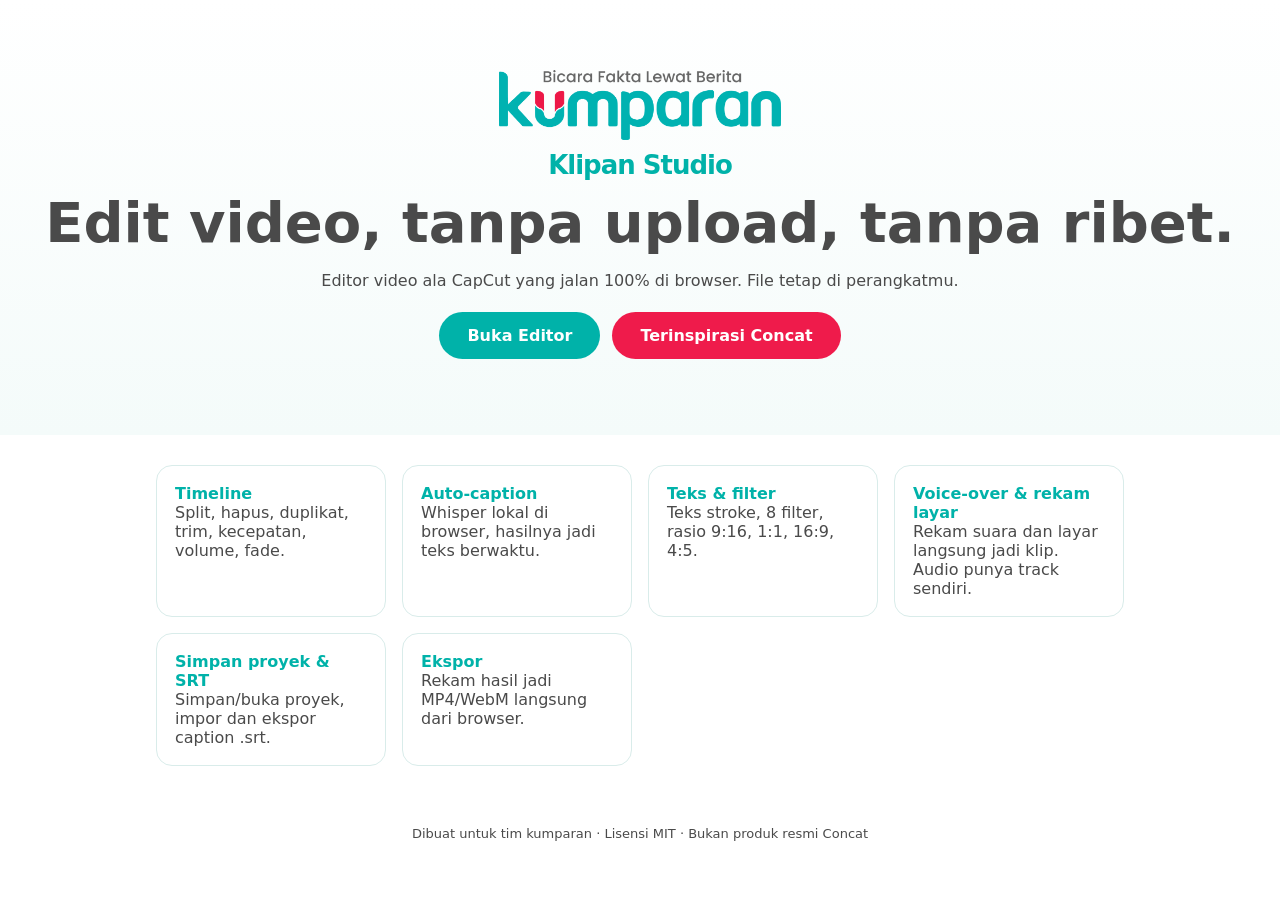
==== index.html @ c97e6d27 "Klipan Studio: editor video untuk kumparan" ====
<!doctype html><html lang="id"><head><meta charset="utf-8"><meta name="viewport" content="width=device-width,initial-scale=1"><title>Klipan Studio — Editor video gratis di browser</title><link rel="icon" href="logo.webp"><link rel="stylesheet" href="style.css"></head><body>
<div class="hero"><img class="lg" src="logo.webp" alt="kumparan"><b class="logo">Klipan Studio</b><h1>Edit video, tanpa upload, tanpa ribet.</h1><p>Editor video ala CapCut yang jalan 100% di browser. File tetap di perangkatmu.</p><a class="cta" href="editor.html">Buka Editor</a><a class="cta r" href="https://github.com/jub0t/concat">Terinspirasi Concat</a></div>
<div class="grid"><div class="card"><b>Timeline</b><br>Split, hapus, duplikat, trim, kecepatan, volume, fade.</div><div class="card"><b>Auto-caption</b><br>Whisper lokal di browser, hasilnya jadi teks berwaktu.</div><div class="card"><b>Teks & filter</b><br>Teks stroke, 8 filter, rasio 9:16, 1:1, 16:9, 4:5.</div><div class="card"><b>Voice-over & rekam layar</b><br>Rekam suara dan layar langsung jadi klip. Audio punya track sendiri.</div><div class="card"><b>Simpan proyek & SRT</b><br>Simpan/buka proyek, impor dan ekspor caption .srt.</div><div class="card"><b>Ekspor</b><br>Rekam hasil jadi MP4/WebM langsung dari browser.</div></div>
<footer class="f">Dibuat untuk tim kumparan · Lisensi MIT · Bukan produk resmi Concat</footer></body></html>
---- style.css ----
:root{--teal:#00B2A9;--teal-d:#008f88;--red:#EF1B4B;--ink:#4a4a4a;--bg:#f4fbfa;--line:#d9ecea}
*{box-sizing:border-box}body{margin:0;font-family:Poppins,system-ui,Arial,sans-serif;color:var(--ink);background:#fff}
a{color:var(--teal)}button,.btn{font:inherit;border:0;border-radius:10px;padding:8px 14px;background:var(--line);color:var(--ink);cursor:pointer;font-weight:600}
button:hover{filter:brightness(.95)}.go,.cta{background:var(--teal);color:#fff}.red{background:var(--red);color:#fff}
.logo{font-weight:800;font-size:26px;color:var(--teal);text-decoration:none;letter-spacing:-1px}.logo b{color:var(--red)}
.hero{padding:70px 20px;text-align:center;background:linear-gradient(#fff,var(--bg))}.hero h1{font-size:clamp(30px,6vw,56px);margin:10px 0}
.cta{display:inline-block;padding:14px 28px;border-radius:999px;text-decoration:none;font-weight:700;margin:6px}.cta.r{background:var(--red)}
.grid{display:grid;grid-template-columns:repeat(auto-fit,minmax(220px,1fr));gap:16px;max-width:1000px;margin:30px auto;padding:0 16px}
.card{border:1px solid var(--line);border-radius:16px;padding:18px}.card b{color:var(--teal)}footer.f{text-align:center;padding:30px;font-size:13px}
.ed{height:100vh;display:flex;flex-direction:column;background:var(--bg);overflow:hidden}
.ed>header{display:flex;justify-content:space-between;align-items:center;padding:8px 14px;background:#fff;border-bottom:3px solid var(--teal);gap:8px}.tag{font-size:12px;display:none}
.ed select,.ed input:not([type=range]):not([type=color]){padding:7px;border:1px solid var(--line);border-radius:8px;font:inherit;max-width:100%}
.ed main{flex:1;display:grid;grid-template-columns:230px 1fr 230px;min-height:0}
.ed aside{background:#fff;padding:12px;overflow:auto;display:flex;flex-direction:column;gap:8px;border-right:1px solid var(--line)}
.ed aside:last-child{border:0;border-left:1px solid var(--line)}h3{margin:10px 0 0;font-size:13px;color:var(--teal);text-transform:uppercase}
.ed section{display:flex;flex-direction:column;align-items:center;justify-content:center;gap:8px;padding:10px;min-height:0}
#cv{max-height:100%;max-width:100%;min-height:0;background:#000;border-radius:12px;box-shadow:0 4px 20px #0003}
.mi{padding:8px;border:1px solid var(--line);border-radius:8px;font-size:12px;cursor:pointer;word-break:break-all}.mi:hover{border-color:var(--teal);background:var(--bg)}
label{font-size:12px;display:flex;flex-direction:column;gap:3px}small{font-size:11px}
.ed>footer{background:#fff;border-top:1px solid var(--line);padding:8px}.tools{display:flex;gap:6px;margin-bottom:6px;flex-wrap:wrap}
#tl{position:relative;overflow-x:auto;height:112px;background:var(--bg);border-radius:8px}.trk{position:relative;height:46px;margin:6px 0}
.blk{position:absolute;top:0;height:100%;border-radius:8px;background:var(--teal);color:#fff;font-size:11px;padding:4px 6px;overflow:hidden;white-space:nowrap;border:2px solid #fff;cursor:pointer}
.blk.audio{background:#6b7280}.blk.image{background:var(--teal-d)}.blk.txt{background:var(--red)}.blk.on{outline:3px solid #222}
#ph{position:absolute;top:0;bottom:0;width:2px;background:var(--red);z-index:5;pointer-events:none}
@media(max-width:800px){.ed main{grid-template-columns:1fr;grid-template-rows:auto 1fr auto;overflow:auto}.ed aside{border:0;max-height:150px}}
.lg{height:34px;display:block}#tl{height:170px!important}.btn{text-align:center}.hero .lg{height:70px;margin:0 auto 10px}
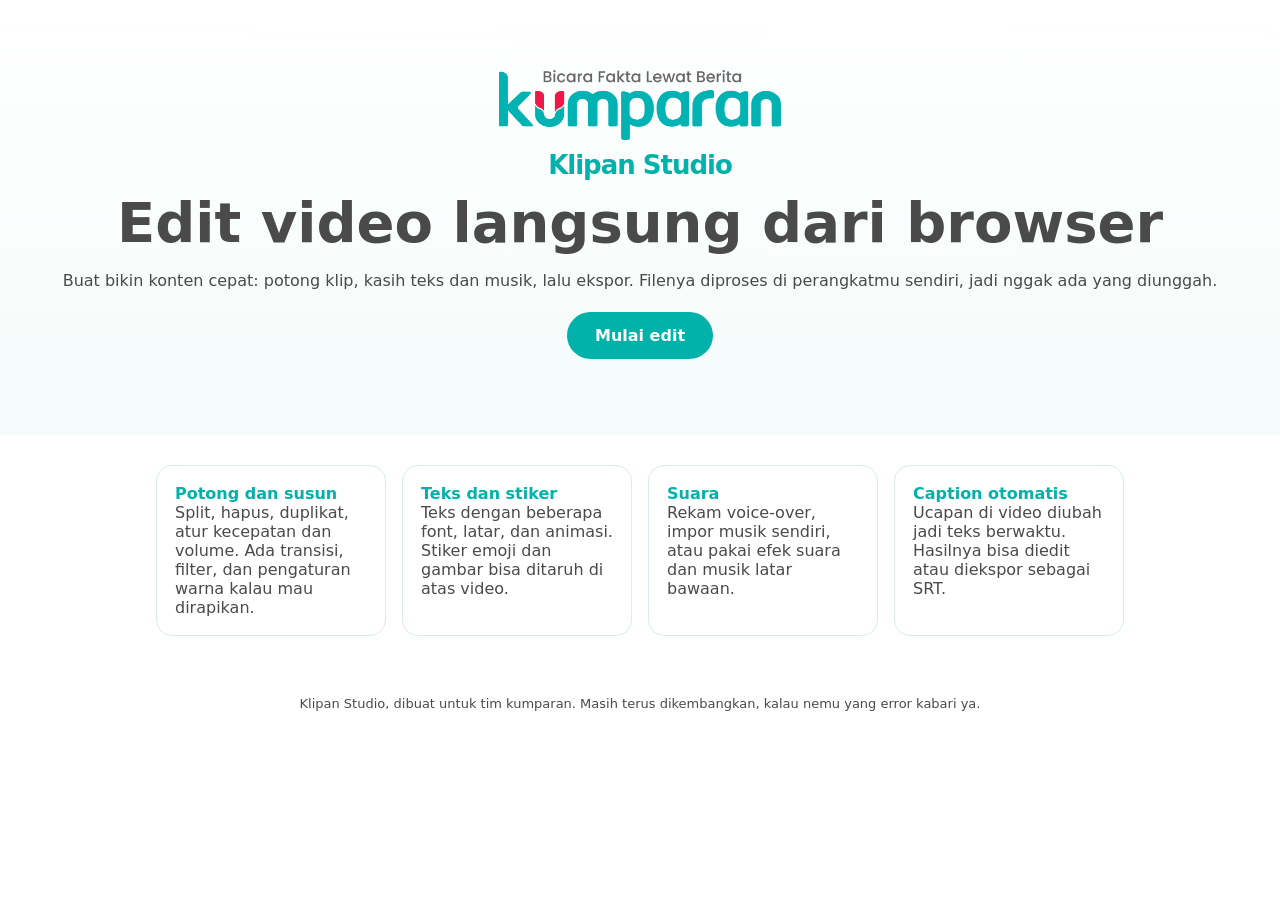
==== commit 0754807f: "Tambah overlay, stiker, suara, transisi, filter; rapikan copywriting" ====
--- a/index.html
+++ b/index.html
@@ -1,4 +1,7 @@
-<!doctype html><html lang="id"><head><meta charset="utf-8"><meta name="viewport" content="width=device-width,initial-scale=1"><title>Klipan Studio — Editor video gratis di browser</title><link rel="icon" href="logo.webp"><link rel="stylesheet" href="style.css"></head><body>
-<div class="hero"><img class="lg" src="logo.webp" alt="kumparan"><b class="logo">Klipan Studio</b><h1>Edit video, tanpa upload, tanpa ribet.</h1><p>Editor video ala CapCut yang jalan 100% di browser. File tetap di perangkatmu.</p><a class="cta" href="editor.html">Buka Editor</a><a class="cta r" href="https://github.com/jub0t/concat">Terinspirasi Concat</a></div>
-<div class="grid"><div class="card"><b>Timeline</b><br>Split, hapus, duplikat, trim, kecepatan, volume, fade.</div><div class="card"><b>Auto-caption</b><br>Whisper lokal di browser, hasilnya jadi teks berwaktu.</div><div class="card"><b>Teks & filter</b><br>Teks stroke, 8 filter, rasio 9:16, 1:1, 16:9, 4:5.</div><div class="card"><b>Voice-over & rekam layar</b><br>Rekam suara dan layar langsung jadi klip. Audio punya track sendiri.</div><div class="card"><b>Simpan proyek & SRT</b><br>Simpan/buka proyek, impor dan ekspor caption .srt.</div><div class="card"><b>Ekspor</b><br>Rekam hasil jadi MP4/WebM langsung dari browser.</div></div>
-<footer class="f">Dibuat untuk tim kumparan · Lisensi MIT · Bukan produk resmi Concat</footer></body></html>
+<!doctype html><html lang="id"><head><meta charset="utf-8"><meta name="viewport" content="width=device-width,initial-scale=1"><title>Klipan Studio</title><link rel="icon" href="logo.webp"><link rel="stylesheet" href="style.css"></head><body>
+<div class="hero"><img class="lg" src="logo.webp" alt="kumparan"><b class="logo">Klipan Studio</b><h1>Edit video langsung dari browser</h1><p>Buat bikin konten cepat: potong klip, kasih teks dan musik, lalu ekspor. Filenya diproses di perangkatmu sendiri, jadi nggak ada yang diunggah.</p><a class="cta" href="editor.html">Mulai edit</a></div>
+<div class="grid"><div class="card"><b>Potong dan susun</b><br>Split, hapus, duplikat, atur kecepatan dan volume. Ada transisi, filter, dan pengaturan warna kalau mau dirapikan.</div>
+<div class="card"><b>Teks dan stiker</b><br>Teks dengan beberapa font, latar, dan animasi. Stiker emoji dan gambar bisa ditaruh di atas video.</div>
+<div class="card"><b>Suara</b><br>Rekam voice-over, impor musik sendiri, atau pakai efek suara dan musik latar bawaan.</div>
+<div class="card"><b>Caption otomatis</b><br>Ucapan di video diubah jadi teks berwaktu. Hasilnya bisa diedit atau diekspor sebagai SRT.</div></div>
+<footer class="f">Klipan Studio, dibuat untuk tim kumparan. Masih terus dikembangkan, kalau nemu yang error kabari ya.</footer></body></html>
--- a/style.css
+++ b/style.css
@@ -24,3 +24,4 @@
 #ph{position:absolute;top:0;bottom:0;width:2px;background:var(--red);z-index:5;pointer-events:none}
 @media(max-width:800px){.ed main{grid-template-columns:1fr;grid-template-rows:auto 1fr auto;overflow:auto}.ed aside{border:0;max-height:150px}}
 .lg{height:34px;display:block}#tl{height:170px!important}.btn{text-align:center}.hero .lg{height:70px;margin:0 auto 10px}
+#tl{height:230px!important}.mi button{font-size:11px;padding:3px 7px;margin:4px 4px 0 0}#stk,#sfx,#mus{display:flex;flex-wrap:wrap;gap:4px}
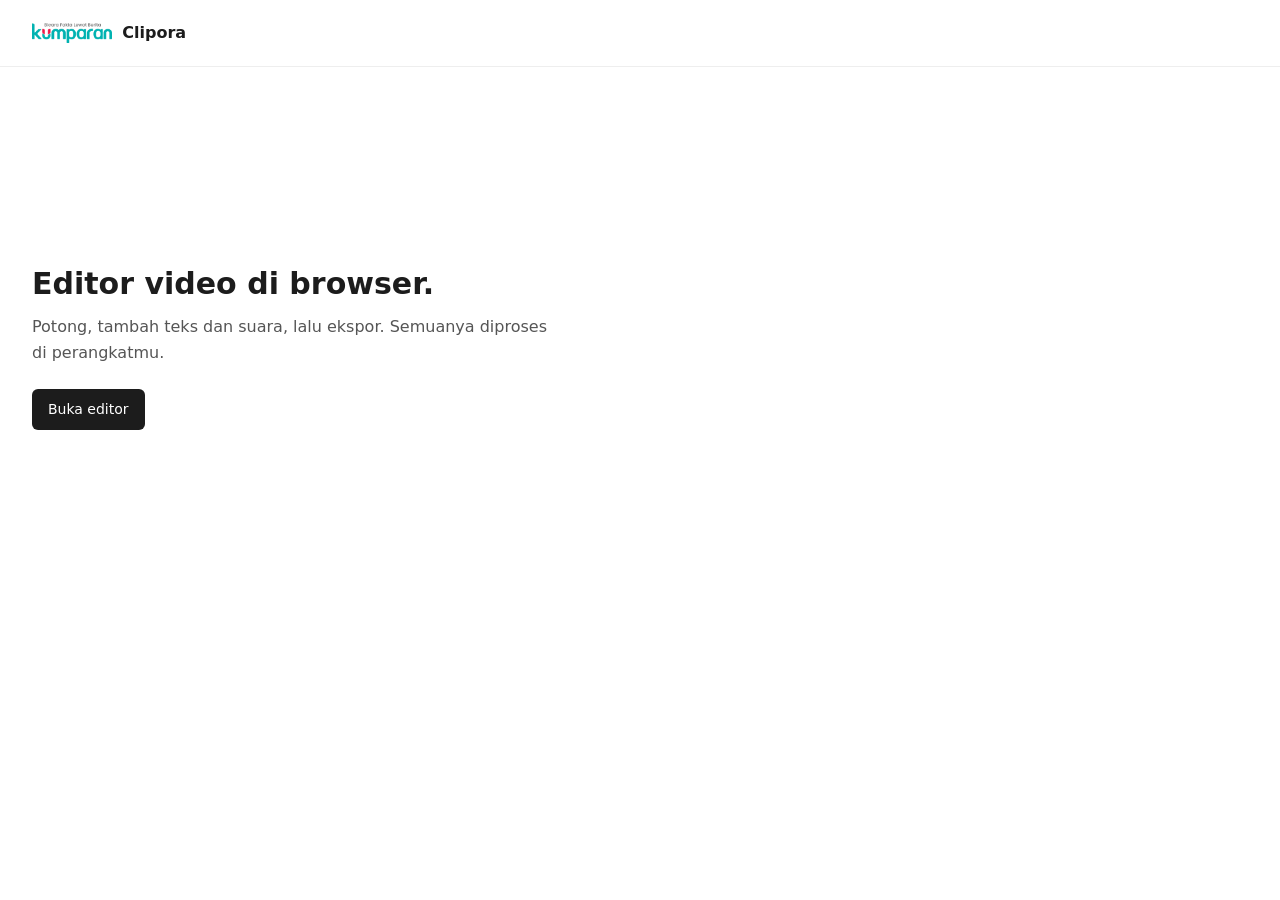
==== commit 9aa1d86a: "Clipora: ganti nama, homepage minimalis, curve speed, teks ke suara, noise reduction, hapus jeda, ta" ====
--- a/index.html
+++ b/index.html
@@ -1,7 +1,6 @@
-<!doctype html><html lang="id"><head><meta charset="utf-8"><meta name="viewport" content="width=device-width,initial-scale=1"><title>Klipan Studio</title><link rel="icon" href="logo.webp"><link rel="stylesheet" href="style.css"></head><body>
-<div class="hero"><img class="lg" src="logo.webp" alt="kumparan"><b class="logo">Klipan Studio</b><h1>Edit video langsung dari browser</h1><p>Buat bikin konten cepat: potong klip, kasih teks dan musik, lalu ekspor. Filenya diproses di perangkatmu sendiri, jadi nggak ada yang diunggah.</p><a class="cta" href="editor.html">Mulai edit</a></div>
-<div class="grid"><div class="card"><b>Potong dan susun</b><br>Split, hapus, duplikat, atur kecepatan dan volume. Ada transisi, filter, dan pengaturan warna kalau mau dirapikan.</div>
-<div class="card"><b>Teks dan stiker</b><br>Teks dengan beberapa font, latar, dan animasi. Stiker emoji dan gambar bisa ditaruh di atas video.</div>
-<div class="card"><b>Suara</b><br>Rekam voice-over, impor musik sendiri, atau pakai efek suara dan musik latar bawaan.</div>
-<div class="card"><b>Caption otomatis</b><br>Ucapan di video diubah jadi teks berwaktu. Hasilnya bisa diedit atau diekspor sebagai SRT.</div></div>
-<footer class="f">Klipan Studio, dibuat untuk tim kumparan. Masih terus dikembangkan, kalau nemu yang error kabari ya.</footer></body></html>+<!doctype html><html lang="id"><head><meta charset="utf-8"><meta name="viewport" content="width=device-width,initial-scale=1"><title>Clipora</title><link rel="icon" href="logo.webp">
+<style>body{margin:0;font:16px/1.6 system-ui,-apple-system,"Segoe UI",sans-serif;color:#1c1c1c;background:#fff}header{display:flex;align-items:center;gap:10px;padding:20px 32px;border-bottom:1px solid #eee}header img{height:20px}header b{font-weight:600}
+main{max-width:520px;margin:22vh 0 0 32px}h1{font-size:30px;line-height:1.25;font-weight:600;margin:0 0 12px}p{margin:0 0 24px;color:#555}a{display:inline-block;padding:9px 16px;background:#1c1c1c;color:#fff;border-radius:6px;text-decoration:none;font-size:14px}a:hover{background:#00796f}
+@media(max-width:600px){main{margin:14vh 20px 0}header{padding:16px 20px}}</style></head><body>
+<header><img src="logo.webp" alt="kumparan"><b>Clipora</b></header>
+<main><h1>Editor video di browser.</h1><p>Potong, tambah teks dan suara, lalu ekspor. Semuanya diproses di perangkatmu.</p><a href="editor.html">Buka editor</a></main></body></html>
